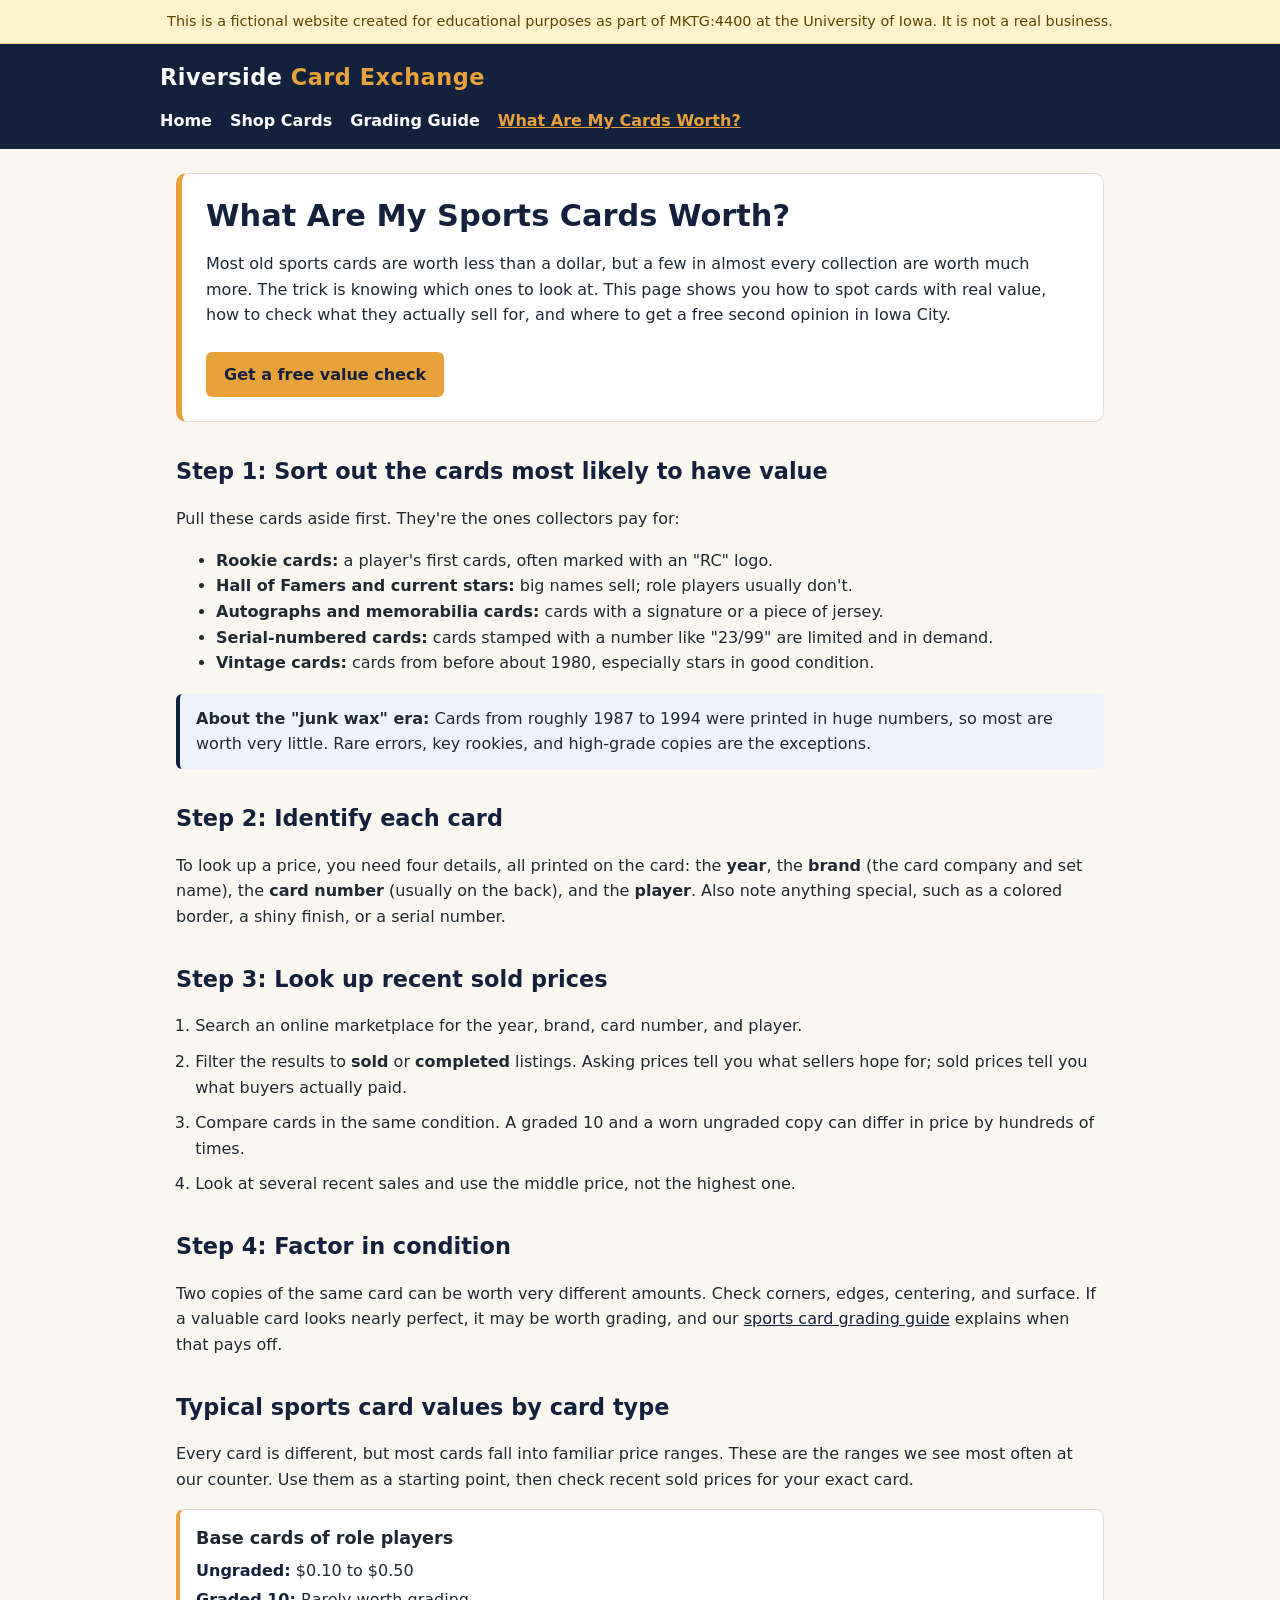
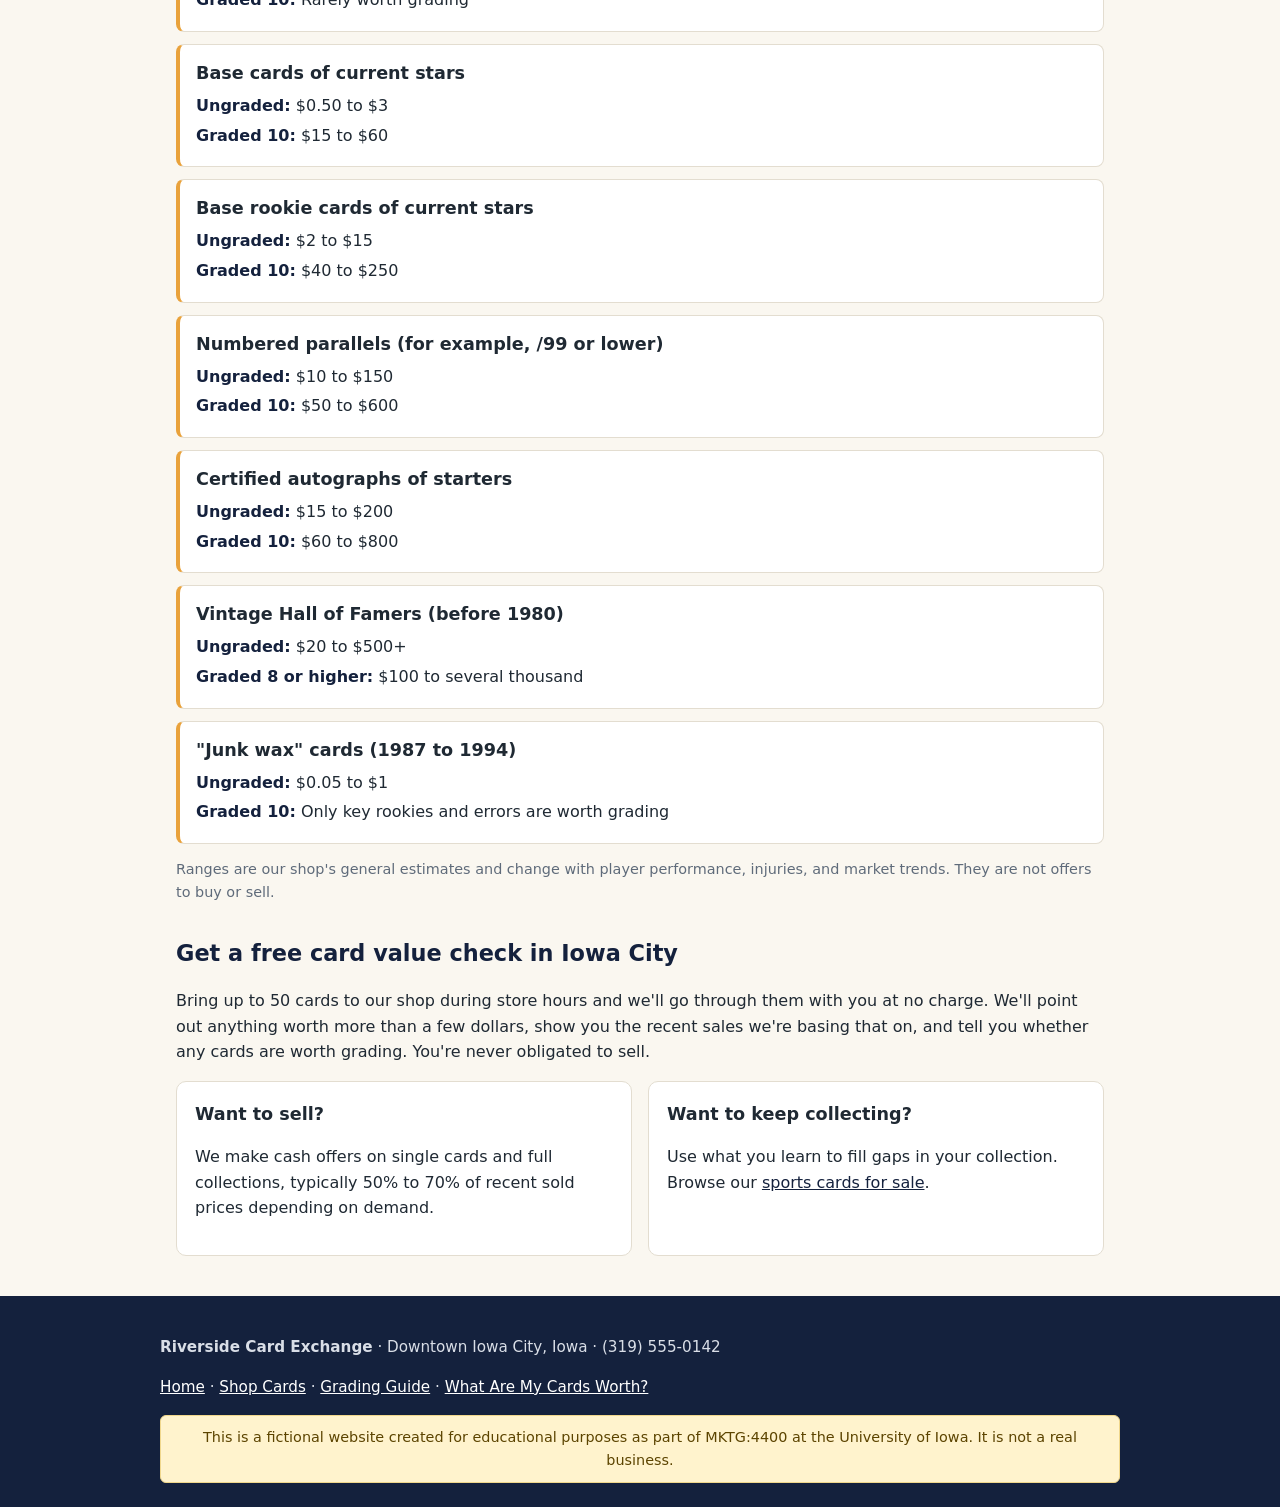
==== card-values.html @ b4ec27d2 "Add files via upload    Launch site: add four AI-written pages and stylesheet" ====
<!DOCTYPE html>
<html lang="en">
<head>
  <meta charset="UTF-8">
  <meta name="viewport" content="width=device-width, initial-scale=1">
  <title>What Are My Sports Cards Worth? How to Check Card Values | Riverside Card Exchange</title>
  <meta name="description" content="Find out what your sports cards are worth. Learn how to identify valuable cards, look up recent sold prices, and get a free value check in Iowa City.">
  <link rel="stylesheet" href="style.css">
</head>
<body>
  <div class="notice">This is a fictional website created for educational purposes as part of MKTG:4400 at the University of Iowa. It is not a real business.</div>

  <header class="site-header">
    <div class="header-inner">
      <a class="brand" href="index.html">Riverside <span>Card Exchange</span></a>
      <nav aria-label="Main">
        <ul>
          <li><a href="index.html">Home</a></li>
          <li><a href="shop.html">Shop Cards</a></li>
          <li><a href="grading.html">Grading Guide</a></li>
          <li><a href="card-values.html" aria-current="page">What Are My Cards Worth?</a></li>
        </ul>
      </nav>
    </div>
  </header>

  <main>
    <section class="hero">
      <h1>What Are My Sports Cards Worth?</h1>
      <p>Most old sports cards are worth less than a dollar, but a few in almost every collection are worth much more. The trick is knowing which ones to look at. This page shows you how to spot cards with real value, how to check what they actually sell for, and where to get a free second opinion in Iowa City.</p>
      <a class="button" href="#free-check">Get a free value check</a>
    </section>

    <h2>Step 1: Sort out the cards most likely to have value</h2>
    <p>Pull these cards aside first. They're the ones collectors pay for:</p>
    <ul>
      <li><strong>Rookie cards:</strong> a player's first cards, often marked with an "RC" logo.</li>
      <li><strong>Hall of Famers and current stars:</strong> big names sell; role players usually don't.</li>
      <li><strong>Autographs and memorabilia cards:</strong> cards with a signature or a piece of jersey.</li>
      <li><strong>Serial-numbered cards:</strong> cards stamped with a number like "23/99" are limited and in demand.</li>
      <li><strong>Vintage cards:</strong> cards from before about 1980, especially stars in good condition.</li>
    </ul>

    <div class="tip">
      <strong>About the "junk wax" era:</strong> Cards from roughly 1987 to 1994 were printed in huge numbers, so most are worth very little. Rare errors, key rookies, and high-grade copies are the exceptions.
    </div>

    <h2>Step 2: Identify each card</h2>
    <p>To look up a price, you need four details, all printed on the card: the <strong>year</strong>, the <strong>brand</strong> (the card company and set name), the <strong>card number</strong> (usually on the back), and the <strong>player</strong>. Also note anything special, such as a colored border, a shiny finish, or a serial number.</p>

    <h2>Step 3: Look up recent sold prices</h2>
    <ol class="steps">
      <li>Search an online marketplace for the year, brand, card number, and player.</li>
      <li>Filter the results to <strong>sold</strong> or <strong>completed</strong> listings. Asking prices tell you what sellers hope for; sold prices tell you what buyers actually paid.</li>
      <li>Compare cards in the same condition. A graded 10 and a worn ungraded copy can differ in price by hundreds of times.</li>
      <li>Look at several recent sales and use the middle price, not the highest one.</li>
    </ol>

    <h2>Step 4: Factor in condition</h2>
    <p>Two copies of the same card can be worth very different amounts. Check corners, edges, centering, and surface. If a valuable card looks nearly perfect, it may be worth grading, and our <a href="grading.html">sports card grading guide</a> explains when that pays off.</p>

    <h2 id="value-ranges">Typical sports card values by card type</h2>
    <p>Every card is different, but most cards fall into familiar price ranges. These are the ranges we see most often at our counter. Use them as a starting point, then check recent sold prices for your exact card.</p>
    <div class="value-list">
      <div class="value-row">
        <h3>Base cards of role players</h3>
        <p><span class="label">Ungraded:</span> $0.10 to $0.50</p>
        <p><span class="label">Graded 10:</span> Rarely worth grading</p>
      </div>
      <div class="value-row">
        <h3>Base cards of current stars</h3>
        <p><span class="label">Ungraded:</span> $0.50 to $3</p>
        <p><span class="label">Graded 10:</span> $15 to $60</p>
      </div>
      <div class="value-row">
        <h3>Base rookie cards of current stars</h3>
        <p><span class="label">Ungraded:</span> $2 to $15</p>
        <p><span class="label">Graded 10:</span> $40 to $250</p>
      </div>
      <div class="value-row">
        <h3>Numbered parallels (for example, /99 or lower)</h3>
        <p><span class="label">Ungraded:</span> $10 to $150</p>
        <p><span class="label">Graded 10:</span> $50 to $600</p>
      </div>
      <div class="value-row">
        <h3>Certified autographs of starters</h3>
        <p><span class="label">Ungraded:</span> $15 to $200</p>
        <p><span class="label">Graded 10:</span> $60 to $800</p>
      </div>
      <div class="value-row">
        <h3>Vintage Hall of Famers (before 1980)</h3>
        <p><span class="label">Ungraded:</span> $20 to $500+</p>
        <p><span class="label">Graded 8 or higher:</span> $100 to several thousand</p>
      </div>
      <div class="value-row">
        <h3>"Junk wax" cards (1987 to 1994)</h3>
        <p><span class="label">Ungraded:</span> $0.05 to $1</p>
        <p><span class="label">Graded 10:</span> Only key rookies and errors are worth grading</p>
      </div>
    </div>
    <p class="note">Ranges are our shop's general estimates and change with player performance, injuries, and market trends. They are not offers to buy or sell.</p>

    <h2 id="free-check">Get a free card value check in Iowa City</h2>
    <p>Bring up to 50 cards to our shop during store hours and we'll go through them with you at no charge. We'll point out anything worth more than a few dollars, show you the recent sales we're basing that on, and tell you whether any cards are worth grading. You're never obligated to sell.</p>
    <div class="grid">
      <div class="box">
        <h3>Want to sell?</h3>
        <p>We make cash offers on single cards and full collections, typically 50% to 70% of recent sold prices depending on demand.</p>
      </div>
      <div class="box">
        <h3>Want to keep collecting?</h3>
        <p>Use what you learn to fill gaps in your collection. Browse our <a href="shop.html">sports cards for sale</a>.</p>
      </div>
    </div>
  </main>

  <footer class="site-footer">
    <div class="footer-inner">
      <p><strong>Riverside Card Exchange</strong> · Downtown Iowa City, Iowa · (319) 555-0142</p>
      <p><a href="index.html">Home</a> · <a href="shop.html">Shop Cards</a> · <a href="grading.html">Grading Guide</a> · <a href="card-values.html">What Are My Cards Worth?</a></p>
      <div class="notice">This is a fictional website created for educational purposes as part of MKTG:4400 at the University of Iowa. It is not a real business.</div>
    </div>
  </footer>
</body>
</html>
---- style.css ----
:root {
  --navy: #14213d;
  --gold: #e9a23b;
  --cream: #faf7f0;
  --ink: #1f2933;
  --muted: #5f6b7a;
  --card: #ffffff;
  --line: #e3ddd0;
}

* { box-sizing: border-box; }

html { -webkit-text-size-adjust: 100%; }

body {
  margin: 0;
  font-family: system-ui, -apple-system, "Segoe UI", Roboto, Arial, sans-serif;
  color: var(--ink);
  background: var(--cream);
  line-height: 1.6;
  overflow-wrap: break-word;
}

img { max-width: 100%; height: auto; }

a { color: var(--navy); }

.notice {
  background: #fff3cd;
  color: #5c4400;
  border-bottom: 1px solid #f0d78c;
  padding: 10px 16px;
  font-size: 0.9rem;
  text-align: center;
}

.site-header {
  background: var(--navy);
  color: #fff;
  padding: 16px;
}

.header-inner, main, .footer-inner {
  max-width: 960px;
  margin: 0 auto;
}

.brand {
  color: #fff;
  text-decoration: none;
  font-size: 1.4rem;
  font-weight: 800;
  letter-spacing: 0.5px;
}

.brand span { color: var(--gold); }

nav ul {
  list-style: none;
  padding: 0;
  margin: 12px 0 0;
  display: flex;
  flex-wrap: wrap;
  gap: 8px 18px;
}

nav a {
  color: #fff;
  text-decoration: none;
  font-weight: 600;
}

nav a:hover, nav a[aria-current="page"] {
  color: var(--gold);
  text-decoration: underline;
}

main { padding: 24px 16px 40px; }

.hero {
  background: var(--card);
  border: 1px solid var(--line);
  border-left: 6px solid var(--gold);
  border-radius: 10px;
  padding: 24px;
  margin-bottom: 28px;
}

h1 { font-size: 1.9rem; line-height: 1.2; margin: 0 0 12px; color: var(--navy); }
h2 { font-size: 1.4rem; margin: 32px 0 10px; color: var(--navy); }
h3 { font-size: 1.1rem; margin: 0 0 6px; }

.button {
  display: inline-block;
  background: var(--gold);
  color: var(--navy);
  padding: 10px 18px;
  border-radius: 6px;
  font-weight: 700;
  text-decoration: none;
  margin-top: 8px;
}

.grid {
  display: grid;
  grid-template-columns: repeat(auto-fit, minmax(240px, 1fr));
  gap: 16px;
}

.box {
  background: var(--card);
  border: 1px solid var(--line);
  border-radius: 10px;
  padding: 18px;
}

.price {
  font-weight: 800;
  color: var(--navy);
  font-size: 1.15rem;
}

.steps { padding-left: 1.2rem; }
.steps li { margin-bottom: 10px; }

.tip {
  background: #eef3fb;
  border-left: 4px solid var(--navy);
  padding: 12px 16px;
  border-radius: 6px;
  margin: 18px 0;
}

.site-footer {
  background: var(--navy);
  color: #d9dee7;
  padding: 24px 16px;
  font-size: 0.95rem;
}

.site-footer a { color: #fff; }

.site-footer .notice {
  margin-top: 16px;
  border: 1px solid #f0d78c;
  border-radius: 6px;
}

.value-list {
  display: grid;
  gap: 12px;
}

.value-row {
  background: var(--card);
  border: 1px solid var(--line);
  border-left: 4px solid var(--gold);
  border-radius: 8px;
  padding: 14px 16px;
}

.value-row p { margin: 4px 0; }

.value-row .label {
  font-weight: 700;
  color: var(--navy);
}

.note {
  font-size: 0.9rem;
  color: var(--muted);
}

@media (max-width: 600px) {
  h1 { font-size: 1.55rem; }
  .hero { padding: 18px; }
}
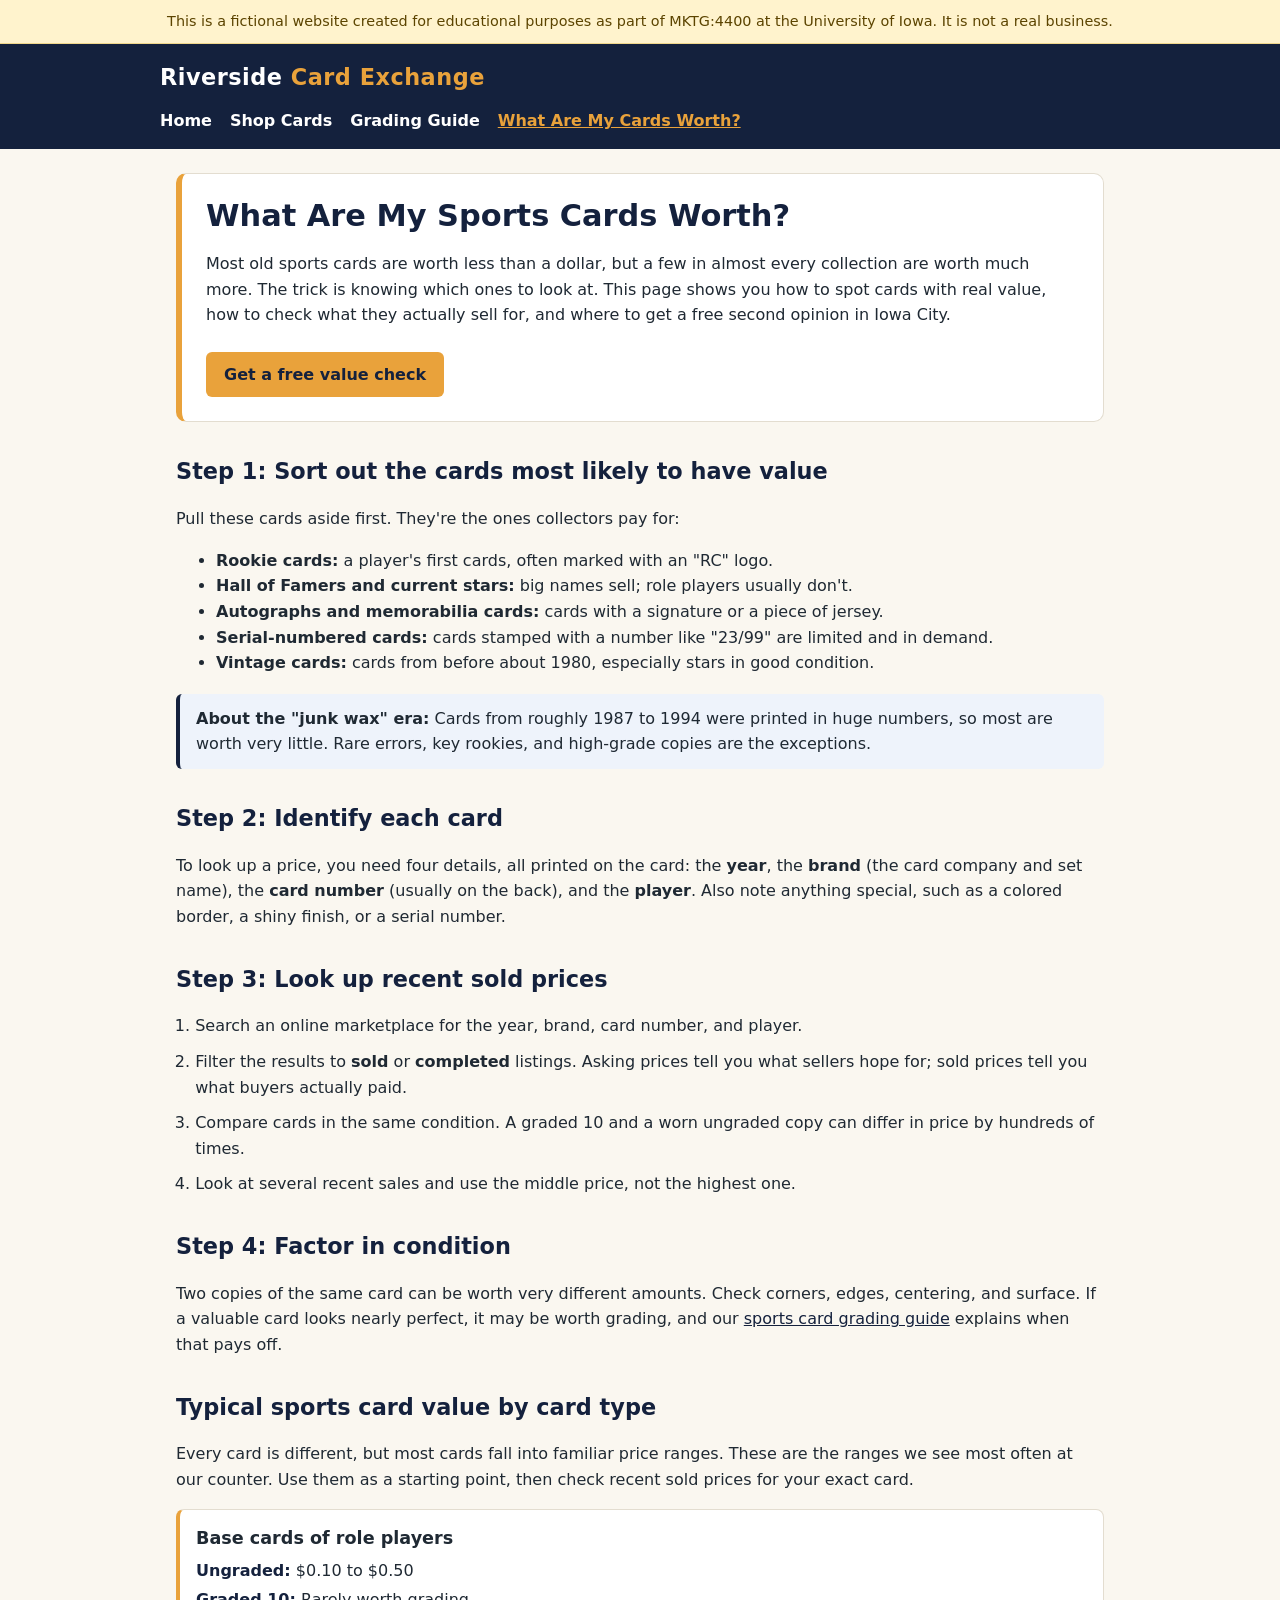
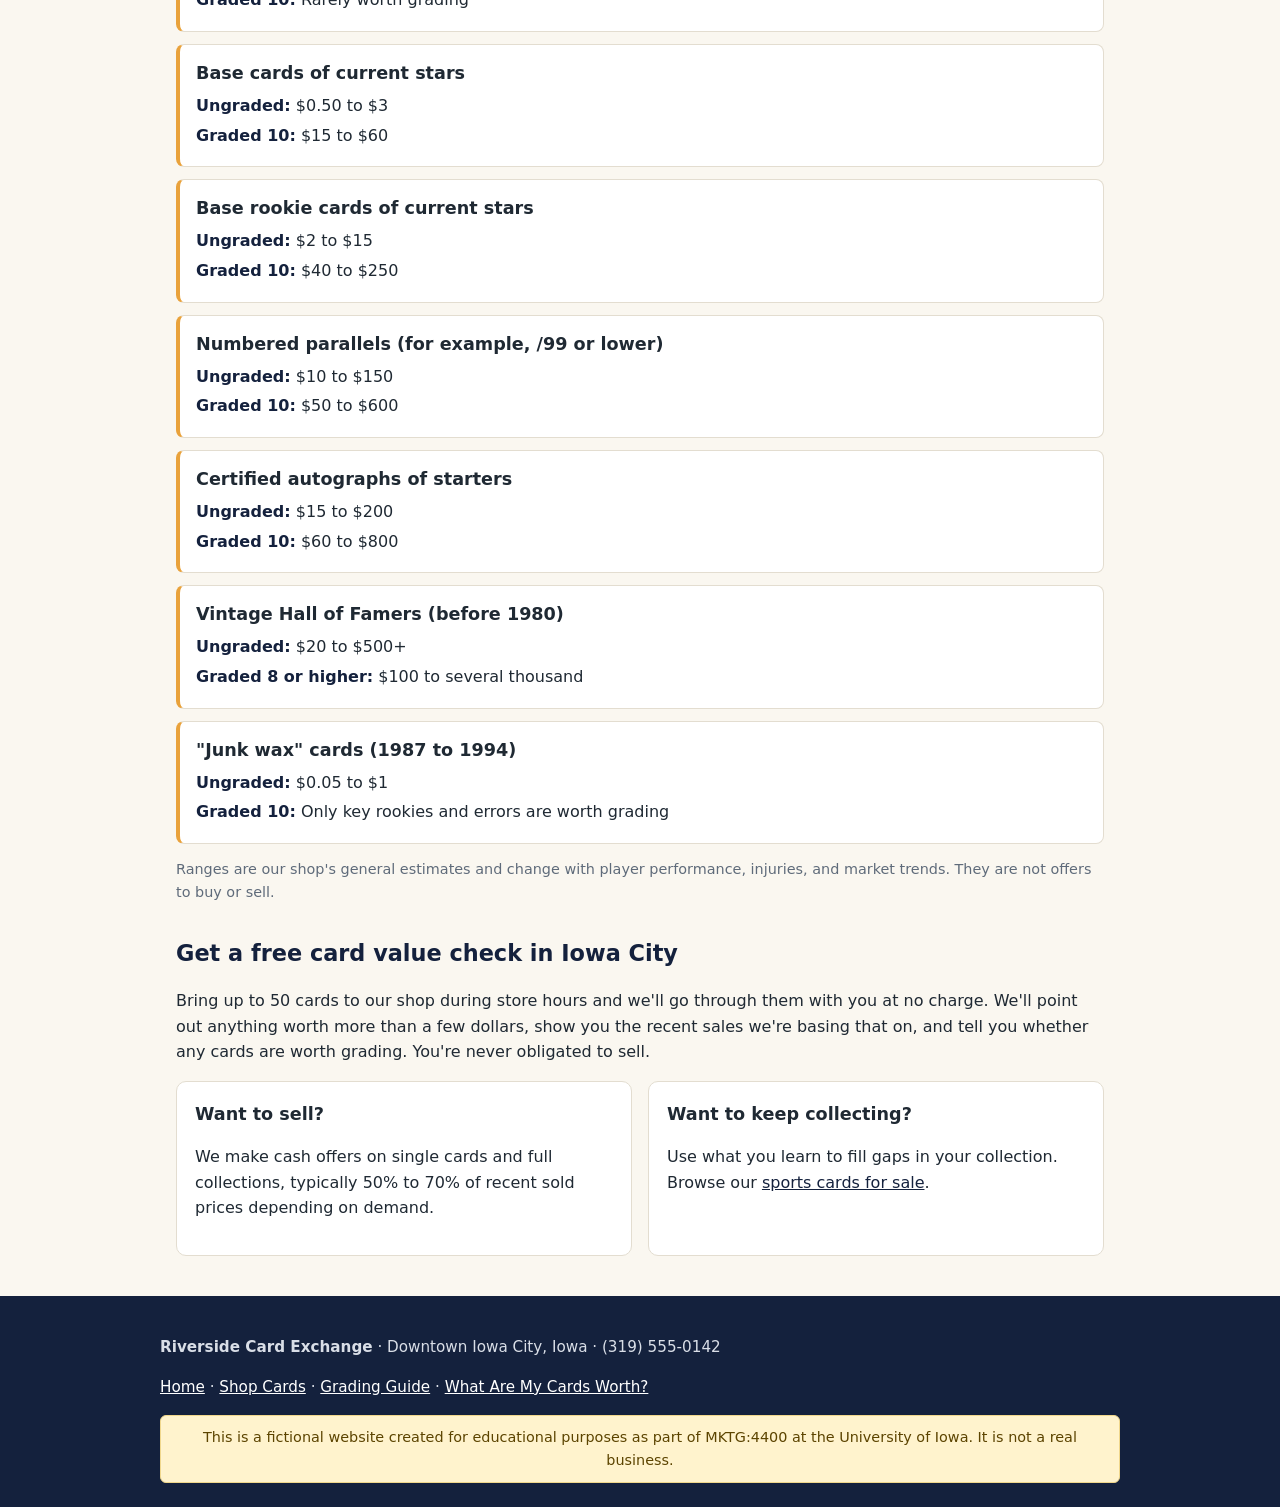
==== commit 24c1d4cf: "Add sitemap/robots and keyword-targeted titles, meta descriptions and copy What changed: re-added si" ====
--- a/card-values.html
+++ b/card-values.html
@@ -3,8 +3,8 @@
 <head>
   <meta charset="UTF-8">
   <meta name="viewport" content="width=device-width, initial-scale=1">
-  <title>What Are My Sports Cards Worth? How to Check Card Values | Riverside Card Exchange</title>
-  <meta name="description" content="Find out what your sports cards are worth. Learn how to identify valuable cards, look up recent sold prices, and get a free value check in Iowa City.">
+  <title>What Are My Sports Cards Worth? Free Value Guide</title>
+  <meta name="description" content="Find out what your sports cards are worth: spot valuable rookies, check sold prices, see typical value ranges and get a free check in Iowa City.">
   <link rel="stylesheet" href="style.css">
 </head>
 <body>
@@ -59,7 +59,7 @@
     <h2>Step 4: Factor in condition</h2>
     <p>Two copies of the same card can be worth very different amounts. Check corners, edges, centering, and surface. If a valuable card looks nearly perfect, it may be worth grading, and our <a href="grading.html">sports card grading guide</a> explains when that pays off.</p>
 
-    <h2 id="value-ranges">Typical sports card values by card type</h2>
+    <h2 id="value-ranges">Typical sports card value by card type</h2>
     <p>Every card is different, but most cards fall into familiar price ranges. These are the ranges we see most often at our counter. Use them as a starting point, then check recent sold prices for your exact card.</p>
     <div class="value-list">
       <div class="value-row">
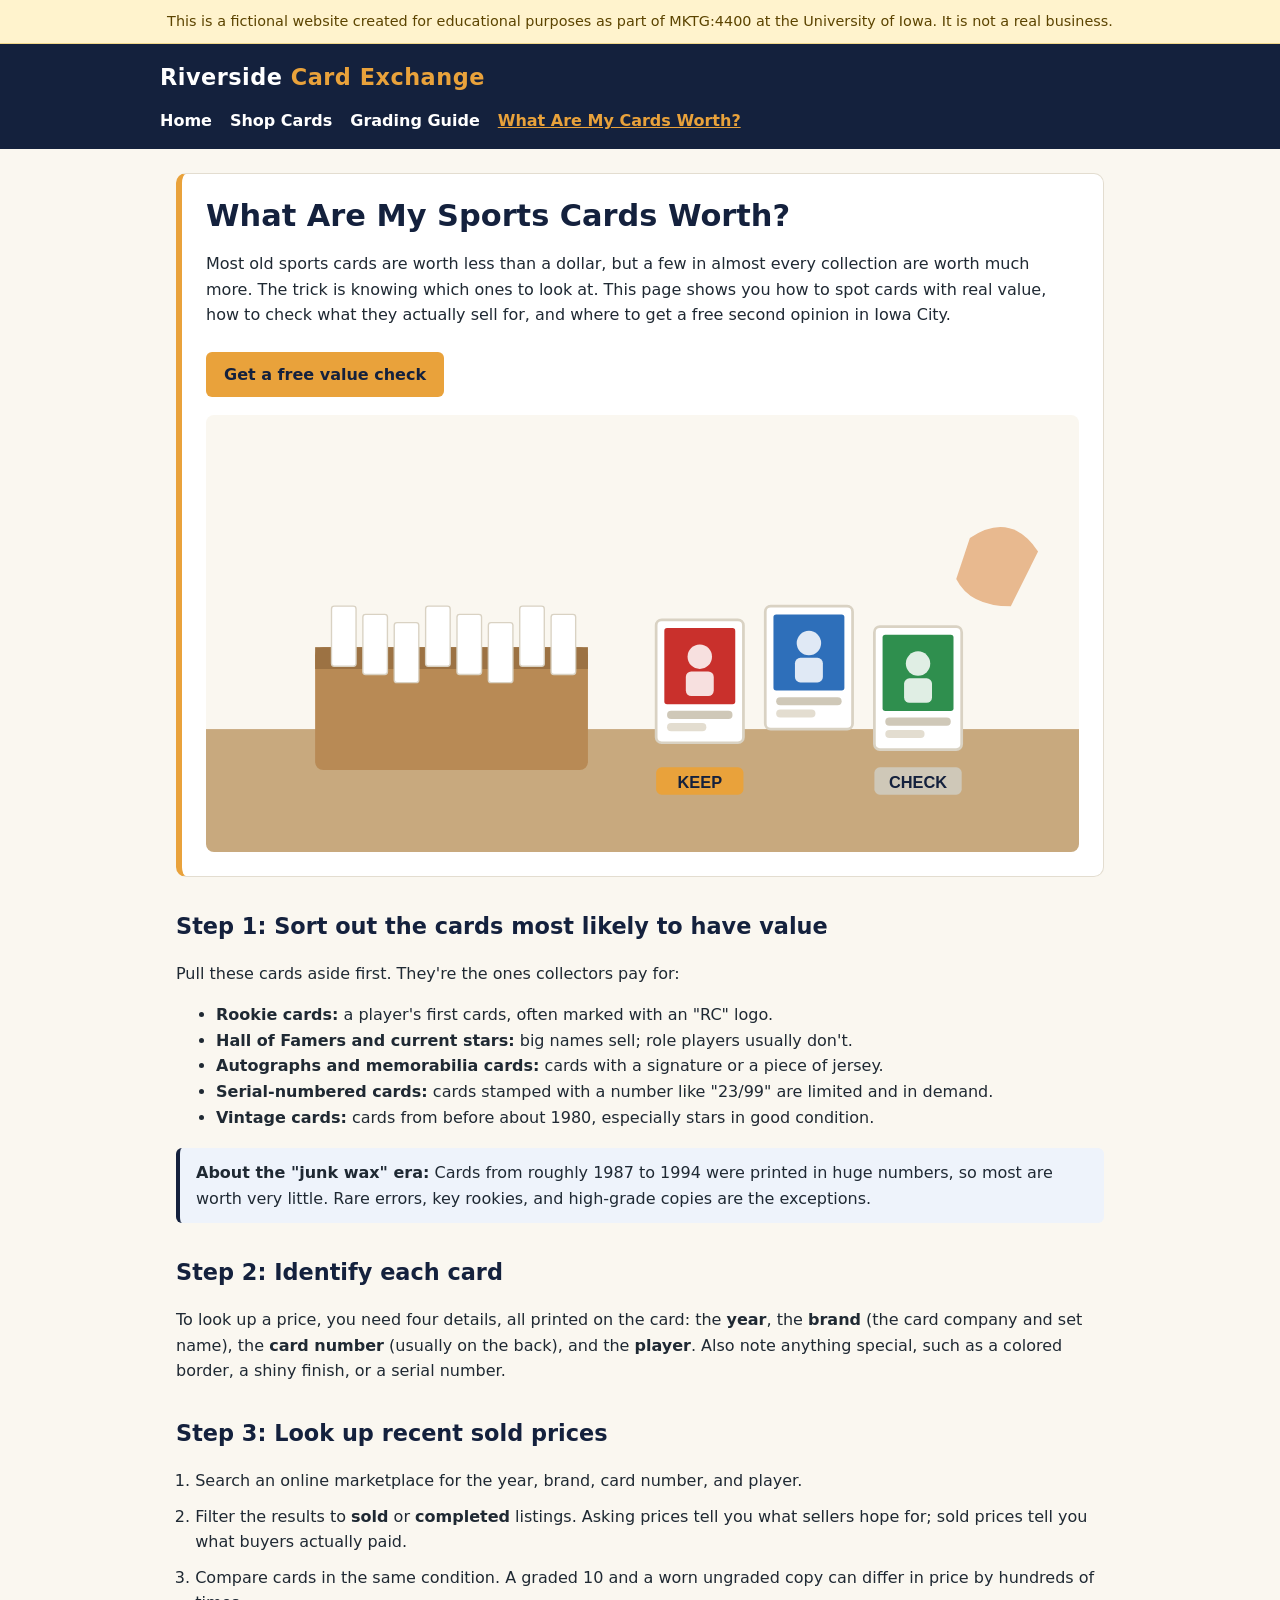
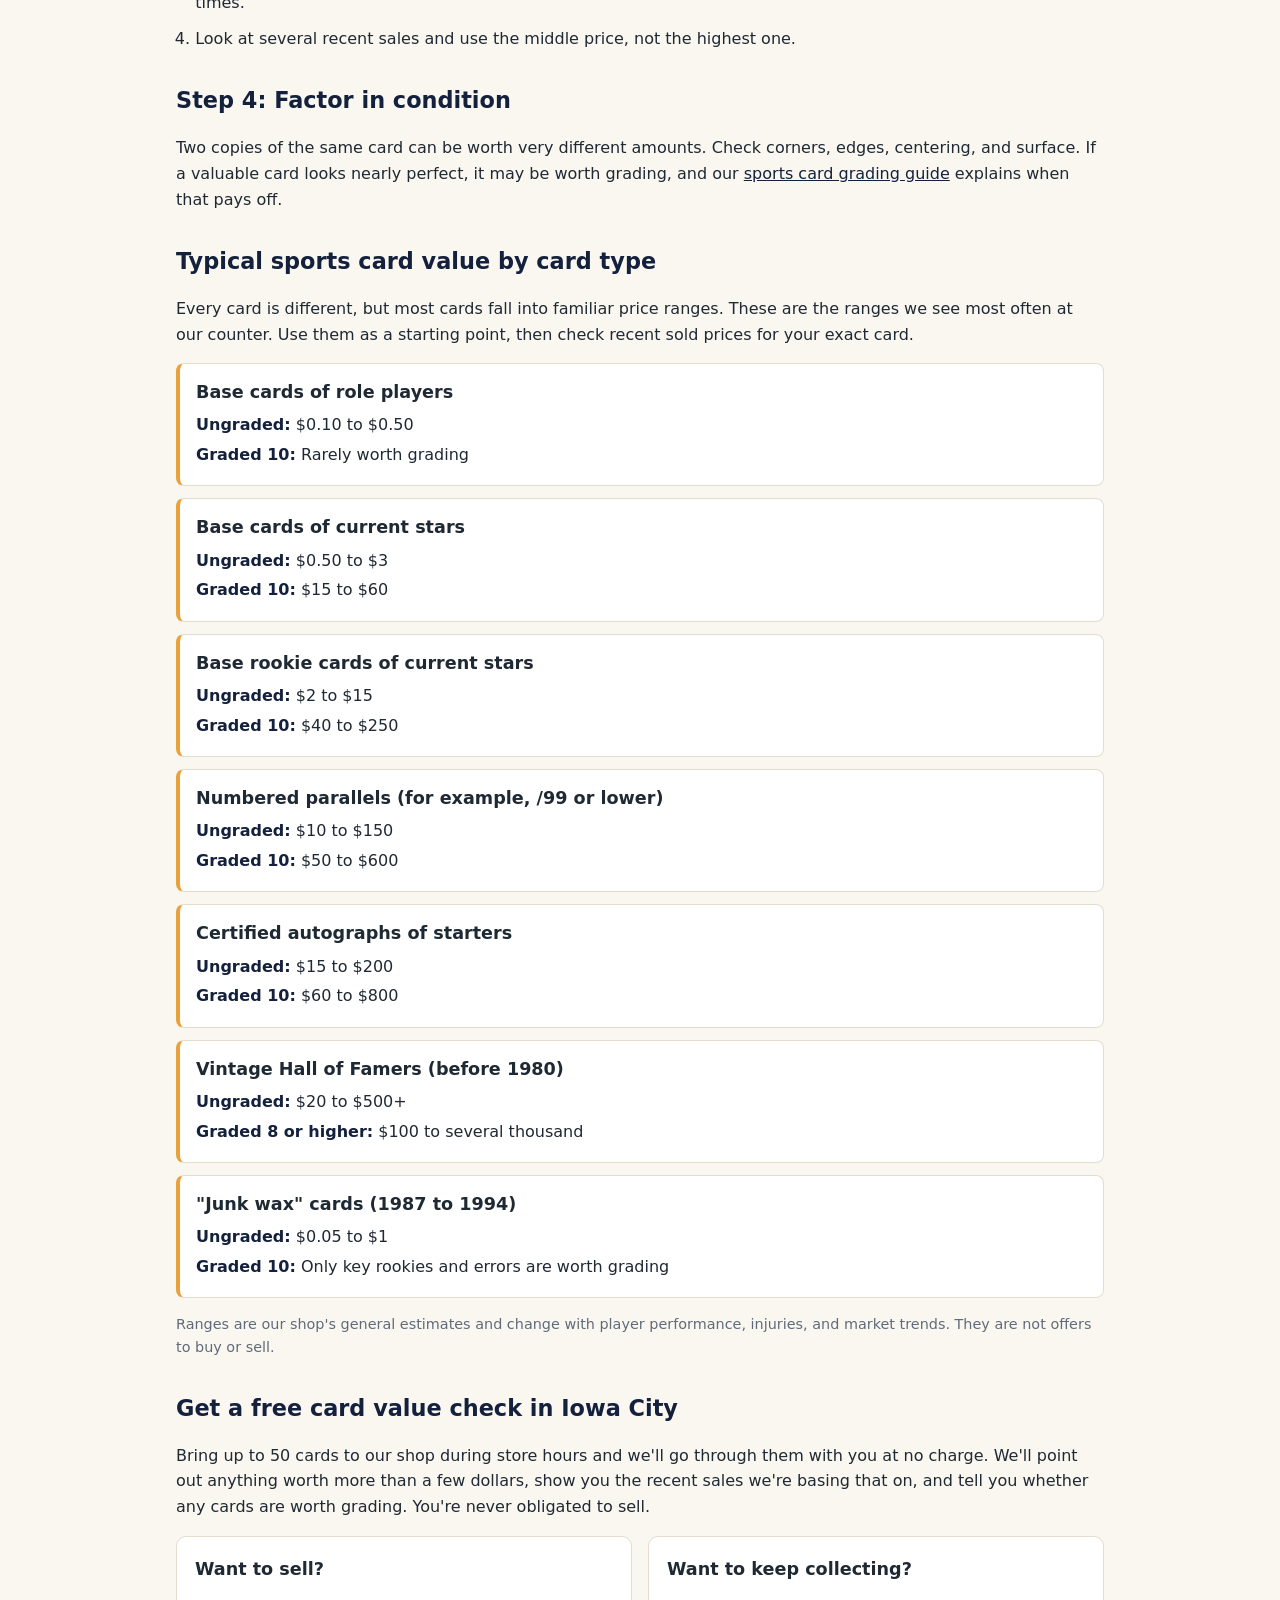
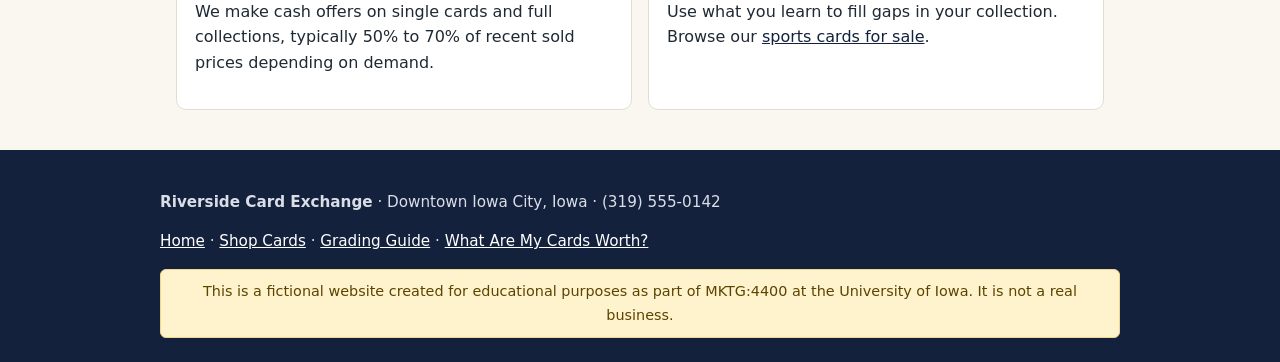
==== commit dd9fb08a: "Add a hero image with descriptive alt text to each page What changed: added one illustration to the " ====
--- a/card-values.html
+++ b/card-values.html
@@ -29,6 +29,7 @@
       <h1>What Are My Sports Cards Worth?</h1>
       <p>Most old sports cards are worth less than a dollar, but a few in almost every collection are worth much more. The trick is knowing which ones to look at. This page shows you how to spot cards with real value, how to check what they actually sell for, and where to get a free second opinion in Iowa City.</p>
       <a class="button" href="#free-check">Get a free value check</a>
+      <img class="hero-img" src="sorting-cards.svg" alt="Collector sorting a box of old baseball cards to check their value" width="640" height="320">
     </section>
 
     <h2>Step 1: Sort out the cards most likely to have value</h2>
--- a/style.css
+++ b/style.css
@@ -90,6 +90,14 @@
 h2 { font-size: 1.4rem; margin: 32px 0 10px; color: var(--navy); }
 h3 { font-size: 1.1rem; margin: 0 0 6px; }
 
+.hero-img {
+  display: block;
+  width: 100%;
+  height: auto;
+  margin-top: 18px;
+  border-radius: 8px;
+}
+
 .button {
   display: inline-block;
   background: var(--gold);
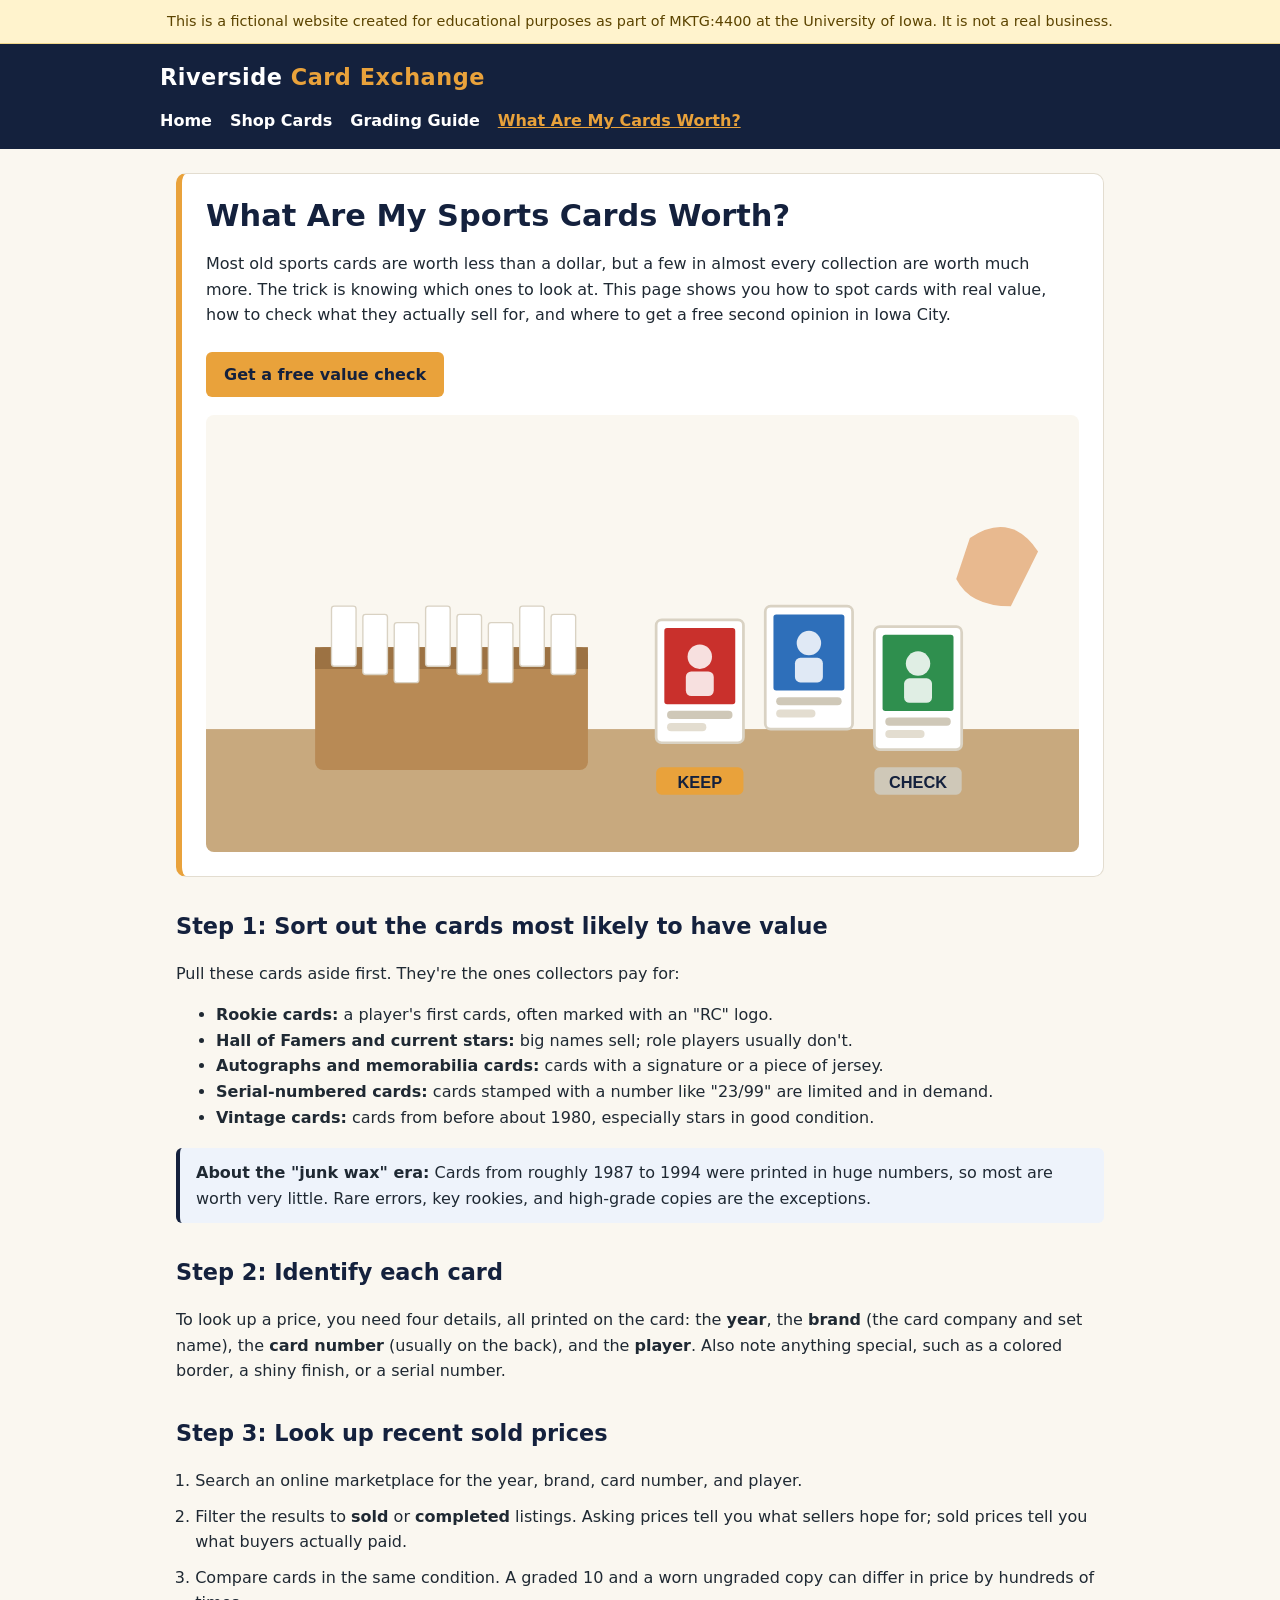
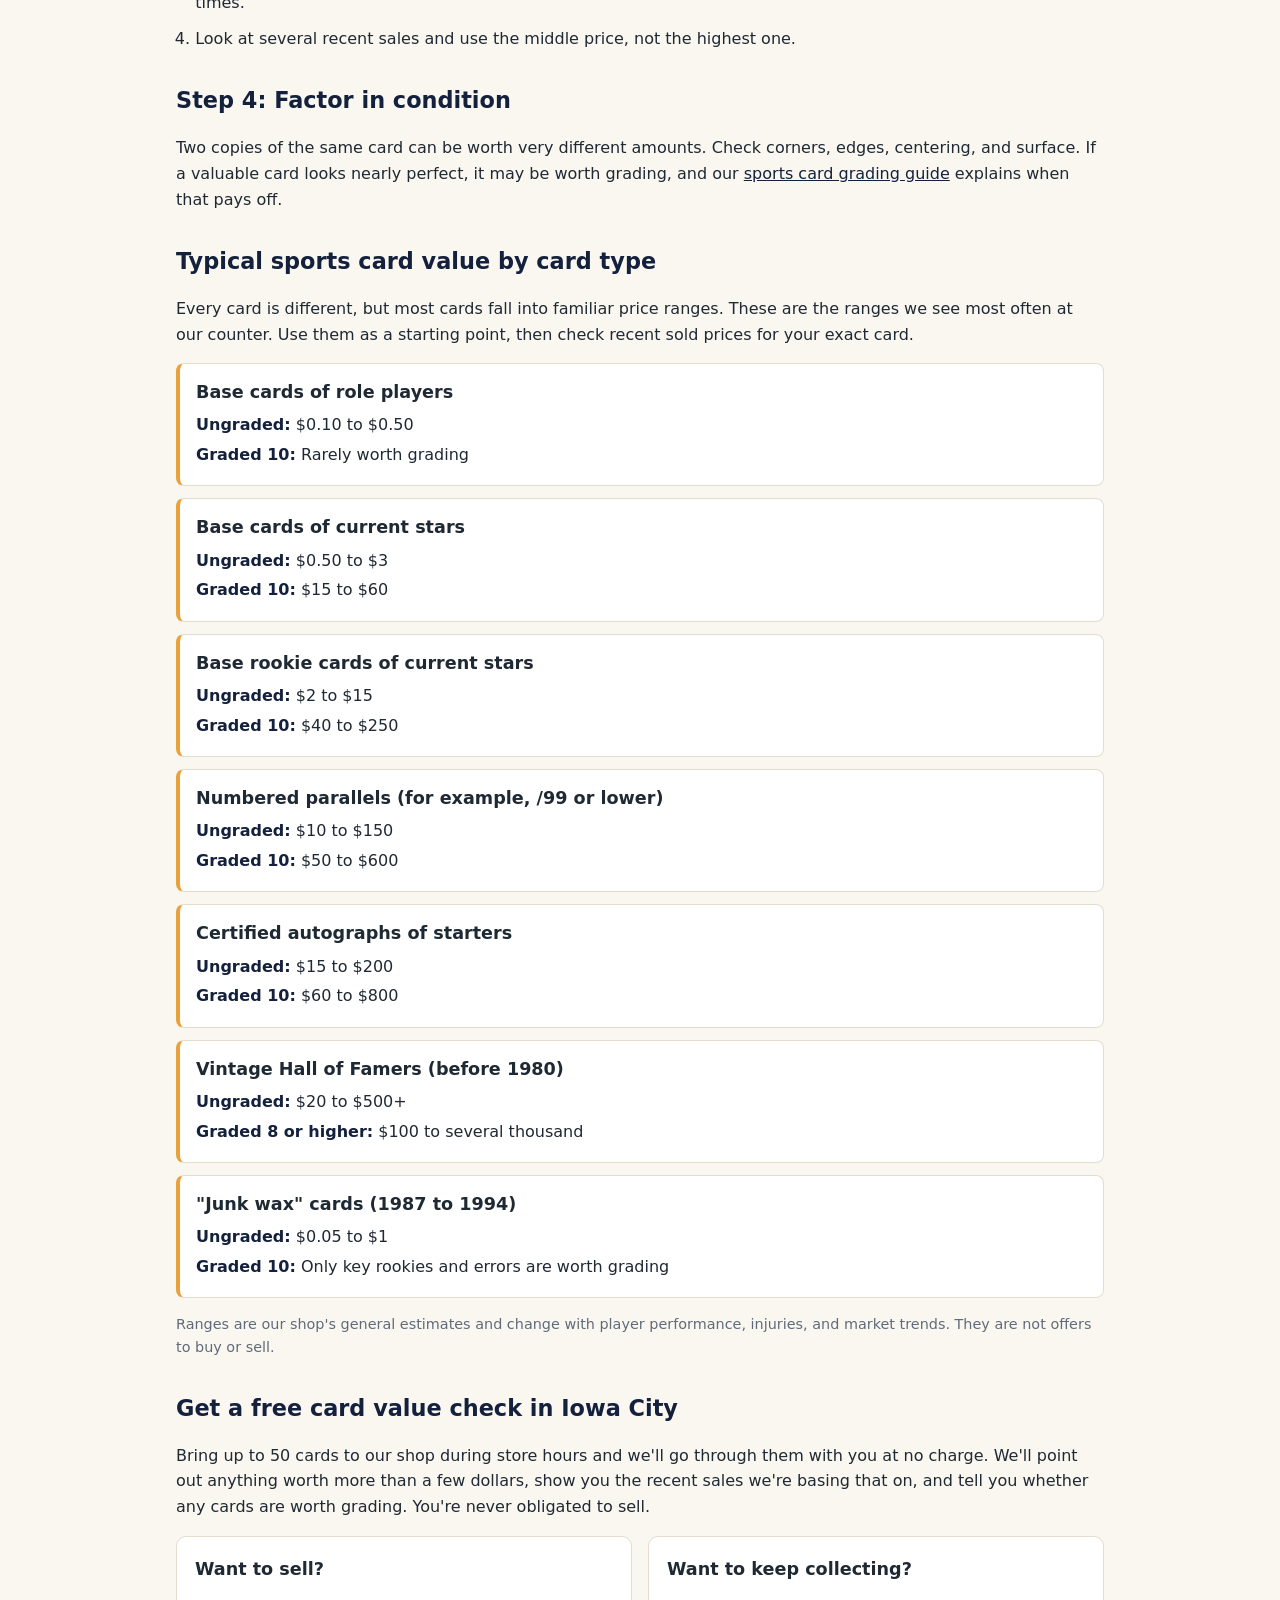
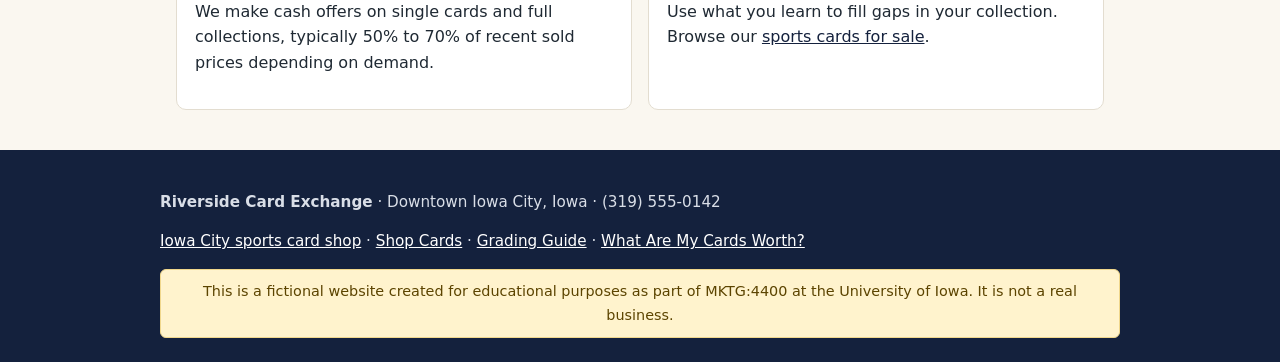
==== commit c205b3cc: "Change footer Home link to keyword anchor text What changed: the footer link to the home page on all" ====
--- a/card-values.html
+++ b/card-values.html
@@ -118,7 +118,7 @@
   <footer class="site-footer">
     <div class="footer-inner">
       <p><strong>Riverside Card Exchange</strong> · Downtown Iowa City, Iowa · (319) 555-0142</p>
-      <p><a href="index.html">Home</a> · <a href="shop.html">Shop Cards</a> · <a href="grading.html">Grading Guide</a> · <a href="card-values.html">What Are My Cards Worth?</a></p>
+      <p><a href="index.html">Iowa City sports card shop</a> · <a href="shop.html">Shop Cards</a> · <a href="grading.html">Grading Guide</a> · <a href="card-values.html">What Are My Cards Worth?</a></p>
       <div class="notice">This is a fictional website created for educational purposes as part of MKTG:4400 at the University of Iowa. It is not a real business.</div>
     </div>
   </footer>
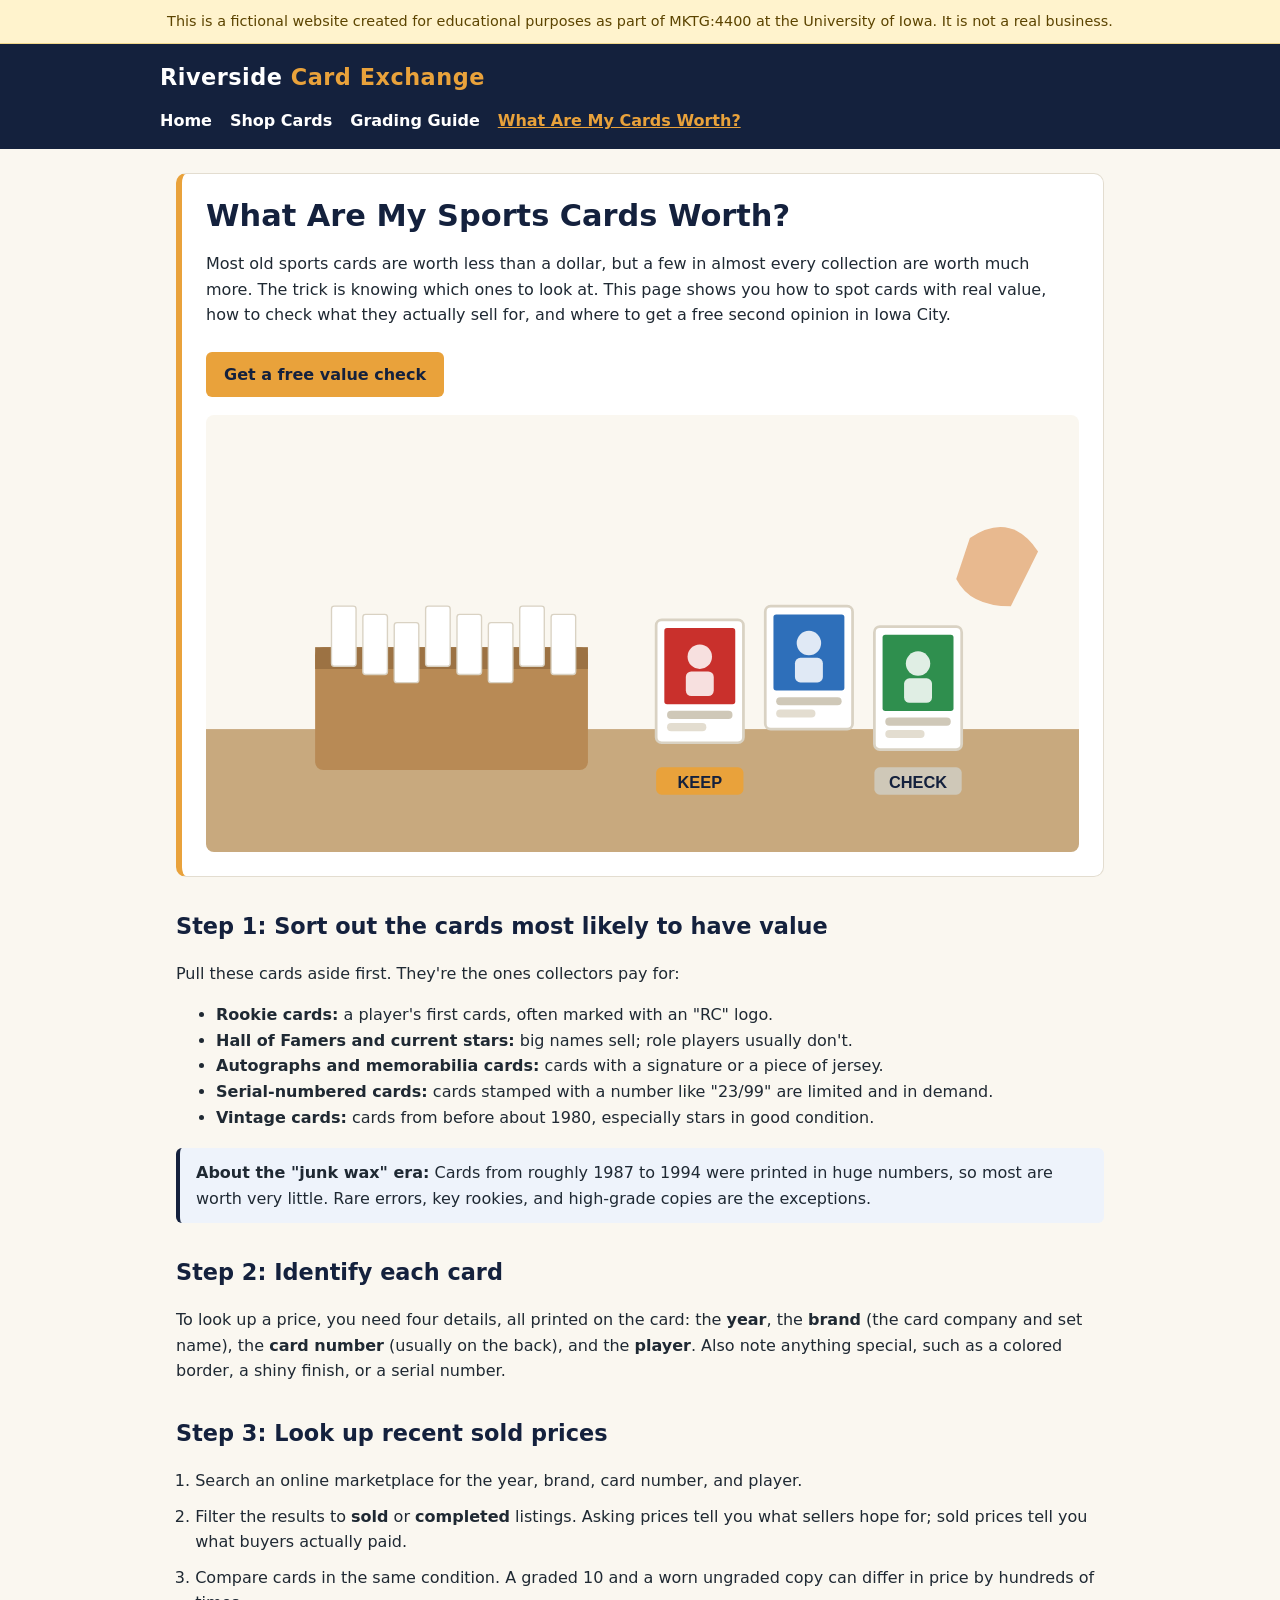
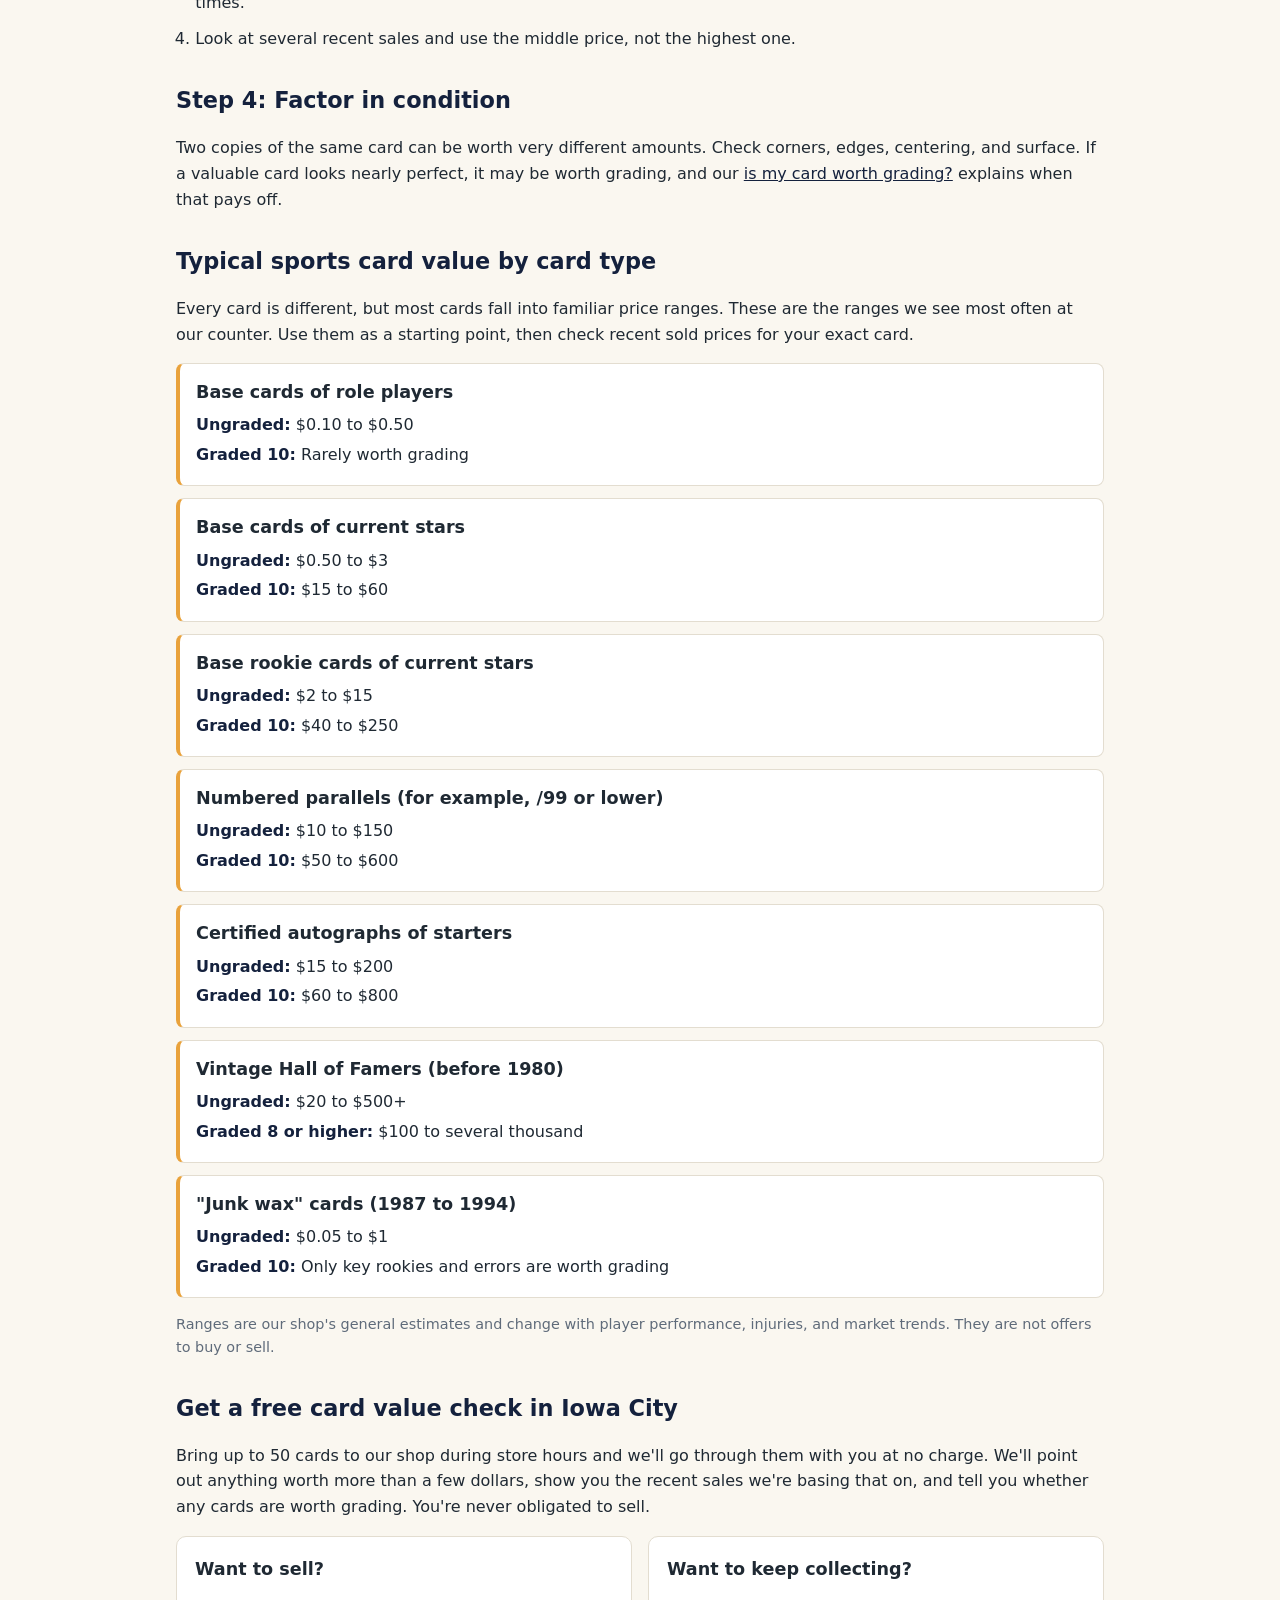
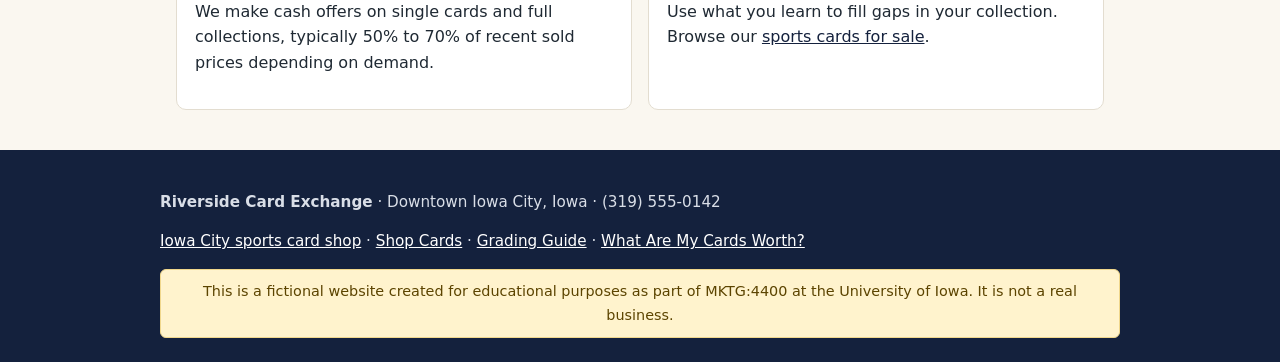
==== commit da73220e: "Update in-page link anchor text to target queries What changed: in-page links now read "how to grade" ====
--- a/card-values.html
+++ b/card-values.html
@@ -58,7 +58,7 @@
     </ol>
 
     <h2>Step 4: Factor in condition</h2>
-    <p>Two copies of the same card can be worth very different amounts. Check corners, edges, centering, and surface. If a valuable card looks nearly perfect, it may be worth grading, and our <a href="grading.html">sports card grading guide</a> explains when that pays off.</p>
+    <p>Two copies of the same card can be worth very different amounts. Check corners, edges, centering, and surface. If a valuable card looks nearly perfect, it may be worth grading, and our <a href="grading.html">is my card worth grading?</a> explains when that pays off.</p>
 
     <h2 id="value-ranges">Typical sports card value by card type</h2>
     <p>Every card is different, but most cards fall into familiar price ranges. These are the ranges we see most often at our counter. Use them as a starting point, then check recent sold prices for your exact card.</p>
